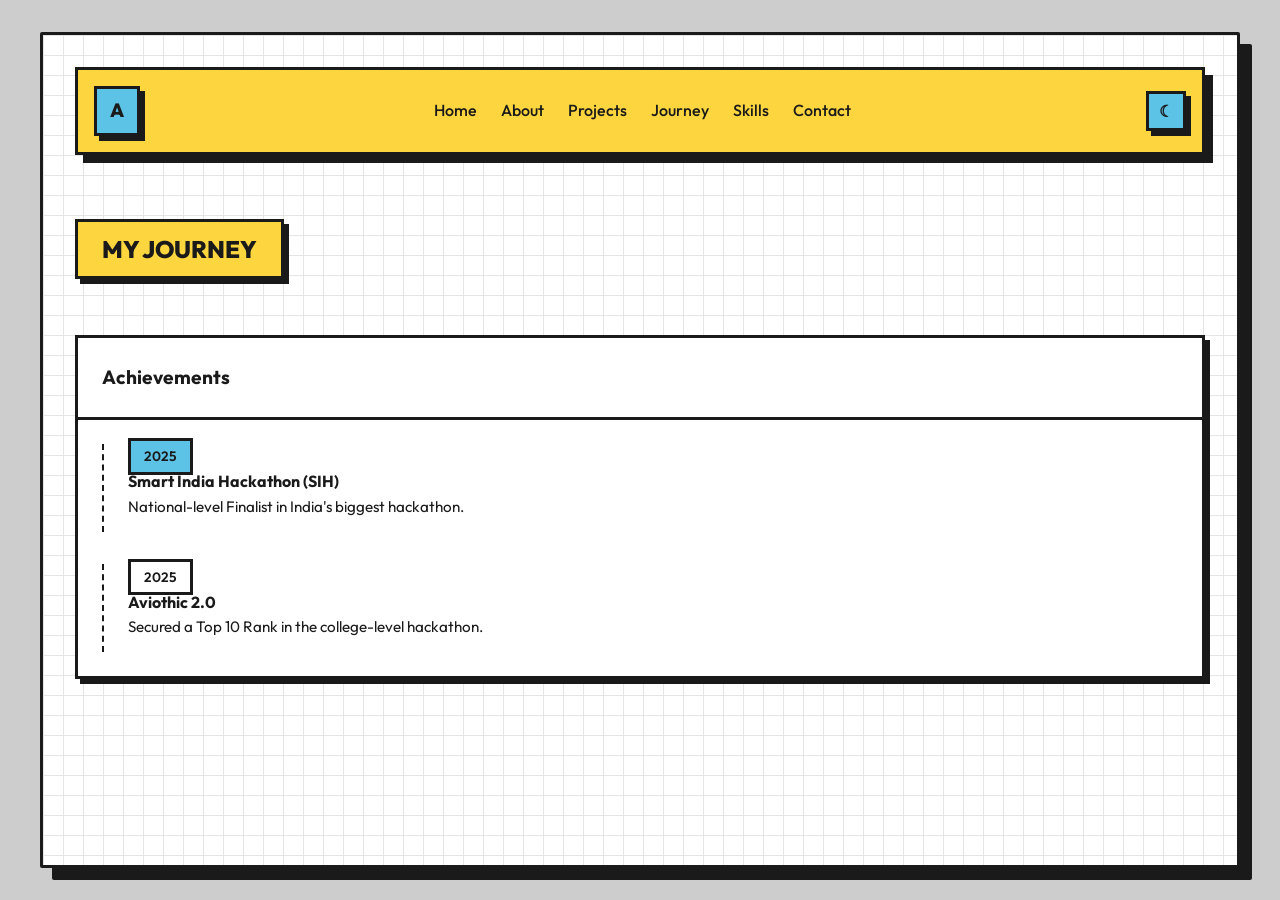
==== journey.html @ 4c85f86d "Update portfolio: EmailJS, journey layout, and CLI skills" ====
<!DOCTYPE html>
<html lang="en">

<head>
    <meta charset="UTF-8">
    <meta name="viewport" content="width=device-width, initial-scale=1.0">
    <title>Aman - My Journey</title>
    <!-- Google Fonts -->
    <link rel="preconnect" href="https://fonts.googleapis.com">
    <link rel="preconnect" href="https://fonts.gstatic.com" crossorigin>
    <link href="https://fonts.googleapis.com/css2?family=Caveat:wght@400..700&family=Outfit:wght@100..900&display=swap"
        rel="stylesheet">
    <link rel="stylesheet" href="style.css">
</head>

<body>
    <!-- Preloader -->
    <div id="preloader">
        <div class="loader-window brutalist-box box-shadow-main">
            <div class="loader-header">
                <span class="loader-title handwritten">Loading...</span>
                <div class="window-controls">
                    <span class="dot dot-red"></span>
                    <span class="dot dot-beige"></span>
                    <span class="dot dot-teal"></span>
                </div>
            </div>
            <div class="loader-body">
                <div class="progress-container brutalist-box">
                    <div class="progress-bar">
                        <div class="progress-segment"></div>
                        <div class="progress-segment"></div>
                        <div class="progress-segment"></div>
                        <div class="progress-segment"></div>
                        <div class="progress-segment"></div>
                        <div class="progress-segment"></div>
                        <div class="progress-segment"></div>
                        <div class="progress-segment"></div>
                        <div class="progress-segment"></div>
                        <div class="progress-segment"></div>
                    </div>
                </div>
            </div>
        </div>
    </div>

    <!-- Appears like a piece of paper on a desk -->
    <div class="desk-background">
        <div class="page-wrapper">
            <!-- Header -->
            <header class="site-header brutalist-box highlight-yellow">
                <a href="home.html" class="logo box-shadow-main action-btn btn-blue"
                    style="text-decoration: none; color: inherit;">A </a>
                <nav class="main-nav">
                    <a href="home.html#home">Home</a>
                    <a href="home.html#about">About</a>
                    <a href="projects.html">Projects</a>
                    <a href="journey.html">Journey</a>
                    <a href="home.html#skills">Skills</a>
                    <a href="contact.html">Contact</a>
                </nav>
                <div class="header-actions">
                    <button class="btn btn-icon btn-blue switch-theme box-shadow-main">☾</button>
                </div>
            </header>

            <!-- Journey Section -->
            <section id="journey-page" class="journey-page-section">
                <div class="section-title brutalist-box highlight-yellow box-shadow-main">MY JOURNEY</div>

                <div class="journey-container brutalist-box box-shadow-main" style="margin-top: 2rem; display: block;">
                    <!-- Timeline -->
                    <div class="timeline">
                        <div class="timeline-header border-bottom">
                            <h4>Achievements</h4>
                        </div>
                        <div class="timeline-items">

                            <div class="timeline-item">
                                <span class="badge brutalist-box highlight-blue">2025</span>
                                <h4>Smart India Hackathon (SIH)</h4>
                                <p>National-level Finalist in India's biggest hackathon.</p>
                            </div>
                            <div class="timeline-item">
                                <span class="badge brutalist-box highlight-pink">2025</span>
                                <h4>Aviothic 2.0</h4>
                                <p>Secured a Top 10 Rank in the college-level hackathon.</p>
                            </div>

                        </div>
                    </div>


                </div>
            </section>
        </div>
    </div>
    <script src="script.js"></script>
</body>

</html>
---- style.css ----
/* Base Variables & Reset */
:root {
    --bg-color: #ffffff;
    --text-color: #1a1a1a;
    --accent-yellow: #fcd53f;
    --accent-blue: #5cc2e6;
    --accent-pink: #f45b7a;
    --accent-green: #68d391;
    --border-color: #1a1a1a;
    --border-width: 3px;
    --box-shadow-offset: 5px;
    --grid-color: #e5e5e5;
    --window-beige: #e8e3d3;
    --window-teal: #40b3a2;
}

* {
    margin: 0;
    padding: 0;
    box-sizing: border-box;
}

body {
    font-family: "Outfit", sans-serif;
    background-color: #cdcdcd;
    /* Outer desk background */
    color: var(--text-color);
    line-height: 1.6;
}

body.dark-mode {
    --bg-color: #1a1a1a;
    --text-color: #f0f0f0;
    --border-color: #f0f0f0;
    --grid-color: #333333;
    background-color: #222222;
}

body.dark-mode .map-placeholder {
    background-color: #2a2a2a;
    background-image: repeating-linear-gradient(0deg, transparent, transparent 49px, #444 49px, #444 50px),
        repeating-linear-gradient(90deg, transparent, transparent 49px, #444 49px, #444 50px);
}

body.dark-mode .torn-paper-divider {
    background-color: #222222;
}

body.dark-mode .bg-light-blue {
    background-color: #283e4a !important;
}

.desk-background {
    padding: clamp(0.5rem, 3vw, 2rem);
    min-height: 100vh;
    display: flex;
    justify-content: center;
}

/* Page Wrapper */
.page-wrapper {
    background-color: var(--bg-color);
    background-image:
        linear-gradient(var(--grid-color) 1px, transparent 1px),
        linear-gradient(90deg, var(--grid-color) 1px, transparent 1px);
    background-size: 20px 20px;
    width: 100%;
    max-width: 1200px;
    border: var(--border-width) solid var(--border-color);
    box-shadow: 12px 12px 0 var(--border-color);
    padding: clamp(1rem, 4vw, 2rem);
    position: relative;
    /* Optional: paper slight rounding */
    border-radius: 2px;
}

/* Utility Classes */
.brutalist-box {
    border: var(--border-width) solid var(--border-color);
    background-color: var(--bg-color);
}

.box-shadow-main {
    box-shadow: var(--box-shadow-offset) var(--box-shadow-offset) 0 var(--border-color);
}

.highlight-yellow {
    background-color: var(--accent-yellow) !important;
}

.bg-light-blue {
    background-color: #a3d9f3 !important;
}

/* Buttons & Interactive Elements */
.btn {
    font-family: "Outfit", sans-serif;
    font-weight: 600;
    border: var(--border-width) solid var(--border-color);
    padding: 0.5rem 1rem;
    cursor: pointer;
    font-size: 1rem;
    transition: transform 0.1s, box-shadow 0.1s;
    background: var(--bg-color);
    color: var(--text-color);
}

.btn:active {
    transform: translate(2px, 2px);
    box-shadow: 3px 3px 0 var(--border-color);
}

.btn-blue {
    background-color: var(--accent-blue);
}

.btn-yellow {
    background-color: var(--accent-yellow);
}

.btn-green {
    background-color: var(--accent-green);
}

.btn-icon {
    padding: 0.5rem;
    display: flex;
    align-items: center;
    justify-content: center;
    width: 40px;
    height: 40px;
}

.logo {
    font-weight: 800;
    font-size: 1.2rem;
    padding: 0.4rem 0.8rem;
    border: var(--border-width) solid var(--border-color);
    background: var(--accent-blue);
    display: inline-block;
}

/* Header */
.site-header {
    display: flex;
    justify-content: space-between;
    align-items: center;
    padding: 1rem;
    margin-bottom: 4rem;
    box-shadow: 8px 8px 0 var(--border-color);
    position: relative;
    z-index: 1000;
}

.main-nav {
    display: flex;
    gap: 1.5rem;
}

.main-nav a {
    text-decoration: none;
    color: var(--text-color);
    font-weight: 500;
    font-size: 1rem;
    position: relative;
}

.main-nav a::after {
    content: '';
    position: absolute;
    width: 100%;
    height: 2px;
    bottom: -2px;
    left: 0;
    background-color: var(--text-color);
    transform: scaleX(0);
    transition: transform 0.2s ease-in-out;
}

.main-nav a:hover::after {
    transform: scaleX(1);
}

.header-actions {
    display: flex;
    align-items: center;
    gap: 1rem;
}

.creator-badge {
    padding: 0.5rem 1rem;
    font-weight: 600;
    font-size: 0.9rem;
    display: flex;
    align-items: center;
    gap: 0.5rem;
}

/* Hero Section */
.hero-section {
    display: grid;
    grid-template-columns: 1fr 1fr;
    gap: 4rem;
    align-items: center;
    margin-bottom: 4rem;
}

.greeting {
    font-size: clamp(1.2rem, 4vw, 1.5rem);
    color: var(--accent-blue);
    margin-bottom: 0.5rem;
}

.main-title {
    font-size: clamp(2.5rem, 8vw, 4rem);
    font-weight: 800;
    line-height: 1.1;
    margin-bottom: 1.5rem;
}

.hero-description {
    font-size: clamp(1rem, 3vw, 1.1rem);
    margin-bottom: 2.5rem;
    max-width: 90%;
}

.hero-actions {
    display: flex;
    align-items: center;
    gap: 2rem;
    margin-bottom: 3rem;
}

.btn-large {
    padding: 0.8rem 1.5rem;
    font-size: 1.1rem;
}

.coffee-link {
    display: flex;
    align-items: center;
    gap: 1rem;
    position: relative;
}

.handwritten {
    font-family: "Caveat", cursive;
    font-size: 1.8rem;
    transform: rotate(-5deg);
}

.coffee-icon {
    font-size: 2rem;
    border: 2px solid var(--border-color);
    border-radius: 50%;
    width: 60px;
    height: 60px;
    display: flex;
    align-items: center;
    justify-content: center;
    position: relative;
}

/* A simple drawn arrow using CSS */
.coffee-icon::before {
    content: "⤵";
    position: absolute;
    left: -35px;
    top: -15px;
    font-size: 1.5rem;
    transform: rotate(20deg);
}


.tech-badges {
    display: flex;
    flex-wrap: wrap;
    gap: 0.8rem;
}

.badge {
    padding: 0.4rem 0.8rem;
    font-size: 0.85rem;
    font-weight: 600;
}

/* Avatar Area */
.hero-image-wrapper {
    position: relative;
    padding: 2rem;
}

.avatar-container {
    width: 100%;
    aspect-ratio: 1;
    position: relative;
    display: flex;
    align-items: center;
    justify-content: center;
    margin: 0 auto;
}

.avatar-mockup {
    font-size: clamp(4rem, 15vw, 8rem);
}

.floating-badge {
    position: absolute;
    padding: 0.5rem;
    font-weight: bold;
    font-size: 1.2rem;
    z-index: 2;
}

.badge-top-left {
    top: -20px;
    left: -20px;
    transform: rotate(-10deg);
}

.badge-right {
    top: 50px;
    right: -30px;
    transform: rotate(15deg);
}

.badge-bottom-left {
    bottom: 50px;
    left: -30px;
    transform: rotate(-5deg);
}

.role-badge {
    position: absolute;
    bottom: -20px;
    right: 20px;
    padding: 0.5rem 1rem;
    font-weight: bold;
    font-size: 0.9rem;
    z-index: 2;
}

/* Torn paper effect placeholder */
.torn-paper-divider {
    height: 30px;
    background-color: #cdcdcd;
    /* Match outer bg to look like torn edge */
    width: calc(100% + 4rem);
    margin-left: -2rem;
    margin-right: -2rem;
    margin-top: 3rem;
    margin-bottom: 3rem;
    position: relative;
    border-top: var(--border-width) solid var(--border-color);
    box-shadow: inset 0 5px 5px rgba(0, 0, 0, 0.1);
}

/* Base Utility Additions */
.text-center {
    text-align: center;
}

.border-all {
    border: var(--border-width) solid var(--border-color);
}

.border-right {
    border-right: var(--border-width) solid var(--border-color);
}

.border-bottom {
    border-bottom: var(--border-width) solid var(--border-color);
}

.border-top-blue {
    border-top: 8px solid var(--accent-blue);
}

.border-top-yellow {
    border-top: 8px solid var(--accent-yellow);
}

.border-top-pink {
    border-top: 8px solid var(--accent-pink);
}

.border-top-green {
    border-top: 8px solid var(--accent-green);
}

.box-shadow-small {
    box-shadow: 3px 3px 0 var(--border-color);
}

.highlight {
    padding: 2px 5px;
    font-weight: 600;
    color: #1a1a1a;
}

.hl-yellow {
    background-color: var(--accent-yellow);
}

.hl-pink {
    background-color: var(--accent-pink);
}

.hl-blue {
    background-color: var(--accent-blue);
}

.hl-green {
    background-color: var(--accent-green);
}

.pt-2 {
    padding-top: 0.5rem;
}

.pt-4 {
    padding-top: 1.5rem;
}

.inline-block {
    display: inline-block;
}

/* Sections */
.section-title {
    display: inline-block;
    padding: 0.5rem 1.5rem;
    font-size: 1.5rem;
    font-weight: 800;
    margin-bottom: 1.5rem;
}

section {
    margin-bottom: 5rem;
}

/* About Section */
.about-content {
    padding: 2rem;
    font-size: 1.1rem;
    line-height: 1.8;
}

.about-content p {
    margin-bottom: 1.5rem;
}

.about-content p:last-child {
    margin-bottom: 0;
}

/* Journey Section */
.section-container {
    padding: 1rem;
    margin-bottom: 2rem;
}

.section-container .section-title {
    margin-bottom: 0;
    width: 100%;
    border: none;
    box-shadow: none;
    background: transparent;
}

.journey-container {
    display: grid;
    grid-template-columns: 1fr 1fr;
    background: var(--bg-color);
}

.timeline {
    padding: 0;
    background: var(--bg-color);
}

.timeline-header {
    padding: 1.5rem;
}

.timeline-header h4 {
    font-size: 1.2rem;
}

.timeline-items {
    padding: 1.5rem;
    display: flex;
    flex-direction: column;
    gap: 2rem;
}

.timeline-item {
    position: relative;
    padding-left: 1.5rem;
    border-left: 2px dashed var(--border-color);
}

.timeline-dot {
    position: absolute;
    left: -7px;
    top: 5px;
    width: 12px;
    height: 12px;
    background-color: var(--text-color);
    border-radius: 50%;
}

.timeline-item h5 {
    font-size: 1.1rem;
    margin-bottom: 0.2rem;
}

.timeline-date {
    display: block;
    font-size: 0.85rem;
    color: #555;
    margin-bottom: 0.8rem;
}

.timeline-item p {
    font-size: 0.95rem;
    margin-bottom: 0.8rem;
}

.timeline-location {
    font-size: 0.85rem;
    font-weight: 500;
    color: var(--accent-blue);
}

.map-placeholder {
    position: relative;
    background-color: #f0decc;
    /* Vintage map bg color */
    background-image: repeating-linear-gradient(0deg, transparent, transparent 49px, #ccc 49px, #ccc 50px),
        repeating-linear-gradient(90deg, transparent, transparent 49px, #ccc 49px, #ccc 50px);
    overflow: hidden;
}

.map-controls {
    position: absolute;
    top: 1rem;
    left: 1rem;
    display: flex;
    flex-direction: column;
    gap: 0.5rem;
    z-index: 10;
}

.map-home-control {
    position: absolute;
    top: 1rem;
    right: 1rem;
    z-index: 10;
}

.map-bg {
    width: 100%;
    height: 100%;
    position: relative;
}

.map-marker {
    position: absolute;
    display: flex;
    flex-direction: column;
    align-items: center;
    gap: 0.5rem;
}

.map-marker span {
    font-size: 0.7rem;
    padding: 0.2rem 0.5rem;
    background: var(--bg-color);
}

.marker-dot {
    font-size: 1.2rem;
    line-height: 1;
}

.marker-germany {
    top: 20%;
    left: 50%;
}

.marker-france {
    top: 35%;
    left: 40%;
}

.marker-albania {
    top: 55%;
    left: 65%;
}

.pirate-mockup {
    position: absolute;
    bottom: 0;
    left: 10%;
    font-size: 6rem;
    line-height: 1;
}

/* Skills Section */
.skills-grid {
    display: grid;
    grid-template-columns: repeat(2, 1fr);
    gap: 2rem;
    margin-bottom: 2rem;
}

.skills-grid-wide {
    display: grid;
    grid-template-columns: repeat(2, 1fr);
    gap: 2rem;
}

.skill-category {
    padding: 1.5rem;
}

.category-title {
    font-size: 1.1rem;
    margin-bottom: 1.5rem;
    display: flex;
    align-items: center;
    gap: 0.5rem;
    border-bottom: 2px solid var(--border-color);
    padding-bottom: 0.5rem;
}

.category-badges {
    display: flex;
    flex-wrap: wrap;
    gap: 0.8rem;
}

/* Footer CTA */
.bottom-cta {
    margin-top: 4rem;
    margin-bottom: 2rem;
}

.lazyfire-banner {
    padding: 1rem 2rem;
    font-size: 1.5rem;
    font-weight: 800;
    margin: 1rem 0;
}

/* Education & Languages */
.full-width-title {
    display: block;
    width: 100%;
}

.ed-lang-box {
    padding: 1.5rem;
    height: calc(100% - 4rem);
    /* accounting for title margin */
    display: flex;
    flex-direction: column;
}

.ed-title {
    font-size: 1.2rem;
    margin-bottom: 0.5rem;
}

.ed-subtitle {
    color: #555;
    margin-bottom: 1.5rem;
}

.highlight-blue {
    background-color: var(--accent-blue);
}

.ed-date {
    display: inline-block;
    align-self: flex-start;
}

.ed-location {
    margin-top: auto;
    font-size: 0.9rem;
    color: #555;
    font-weight: 500;
}

.lang-item {
    display: flex;
    justify-content: space-between;
    align-items: center;
    padding: 0.8rem 1rem;
    margin-bottom: 0.5rem;
}

.lang-item:last-child {
    margin-bottom: 0;
}

.lang-stars {
    display: flex;
    gap: 0.2rem;
}

.star {
    font-size: 0.8rem;
}

/* Contact / Sticky Notes */
.contact-subtitle {
    font-size: 1.2rem;
    font-weight: 600;
    margin-bottom: 3rem;
}

.sticky-notes-container {
    display: flex;
    justify-content: center;
    gap: 2rem;
    flex-wrap: wrap;
    margin-bottom: 2rem;
}

.sticky-note {
    width: 200px;
    height: 150px;
    display: flex;
    flex-direction: column;
    align-items: center;
    justify-content: center;
    text-decoration: none;
    color: var(--text-color);
    position: relative;
    border: var(--border-width) solid var(--border-color);
    transition: transform 0.2s;
    cursor: pointer;
}

.sticky-note:hover {
    transform: scale(1.05) rotate(0deg) !important;
}

.note-blue {
    background-color: var(--accent-blue);
    transform: rotate(-3deg);
}

.note-yellow {
    background-color: var(--accent-yellow);
    transform: rotate(1deg);
}

.note-pink {
    background-color: var(--accent-pink);
    transform: rotate(-2deg);
}

.tape {
    position: absolute;
    top: -10px;
    left: 50%;
    transform: translateX(-50%) rotate(-5deg);
    width: 60px;
    height: 20px;
    border: 2px solid var(--border-color);
    opacity: 0.8;
}

.note-icon {
    font-size: 2rem;
    font-weight: 800;
    margin-bottom: 0.5rem;
}

.sticky-note .handwritten {
    font-size: 1.5rem;
    transform: none;
    /* Override default handwritten rotation */
}

/* Responsive basics */
@media (max-width: 900px) {
    .hero-section {
        grid-template-columns: 1fr;
    }

    .journey-container {
        grid-template-columns: 1fr;
    }

    .timeline {
        border-right: none;
        border-bottom: var(--border-width) solid var(--border-color);
    }

    .map-placeholder {
        min-height: 400px;
    }

    .skills-grid {
        grid-template-columns: repeat(2, 1fr);
    }
}

/* Mobile Hamburger Button */
.hamburger-btn {
    display: none;
    background: none;
    border: none;
    cursor: pointer;
    z-index: 1001;
    padding: 0.5rem;
}

.hamburger-line {
    display: block;
    width: 30px;
    height: 4px;
    background-color: var(--text-color);
    margin: 6px 0;
    transition: 0.4s;
    border: 1px solid var(--border-color);
}

@media (max-width: 768px) {

    .skills-grid,
    .skills-grid-wide {
        grid-template-columns: 1fr;
    }

    /* Override previous stacked header */
    .site-header {
        flex-direction: row;
        justify-content: space-between;
        align-items: center;
        margin-bottom: 3rem;
    }

    .hamburger-btn {
        display: block;
    }

    .main-nav {
        display: none;
    }

    .header-actions {
        display: none;
    }

    /* Open Navigation Overlay State */
    .site-header.nav-open {
        position: fixed;
        top: 0;
        left: 0;
        width: 100vw;
        height: 100vh;
        background-color: var(--accent-yellow) !important;
        flex-direction: column;
        justify-content: center;
        align-items: center;
        margin: 0;
        box-shadow: none;
        padding: 2rem;
        z-index: 9999;
    }

    .site-header.nav-open .logo {
        position: absolute;
        top: 2rem;
        left: 50%;
        transform: translateX(-50%);
        padding: 0.8rem 1.2rem;
        font-size: 2.5rem;
        font-weight: 900;
        border: 4px solid var(--text-color);
        box-shadow: 6px 6px 0 var(--text-color);
        background-color: var(--accent-blue) !important;
        color: var(--text-color);
    }

    .site-header.nav-open .hamburger-btn {
        position: absolute;
        top: 2rem;
        right: 2rem;
        background-color: white;
        border: 4px solid var(--text-color);
        box-shadow: 6px 6px 0 var(--text-color);
        padding: 0.5rem;
        width: 60px;
        height: 60px;
        display: flex;
        align-items: center;
        justify-content: center;
    }

    /* Change hamburger to a solid brutalist X */
    .site-header.nav-open .hamburger-line {
        background-color: var(--text-color);
        border: none;
        height: 6px;
        width: 40px;
        margin: 0;
        position: absolute;
    }

    .site-header.nav-open .hamburger-line:nth-child(1) {
        transform: rotate(45deg);
    }
    .site-header.nav-open .hamburger-line:nth-child(2) {
        opacity: 0;
    }
    .site-header.nav-open .hamburger-line:nth-child(3) {
        transform: rotate(-45deg);
    }

    .site-header.nav-open .main-nav {
        display: flex;
        flex-wrap: wrap;
        width: 100%;
        max-width: 500px;
        flex-direction: row;
        justify-content: center;
        gap: 1.5rem 2rem;
        margin-top: 0;
    }

    .site-header.nav-open .main-nav a {
        font-size: 2rem;
        font-weight: 800;
        color: white;
        /* White text with black outline effect to match mockup */
        -webkit-text-stroke: 1.5px var(--text-color);
        text-shadow: 2px 2px 0 var(--text-color);
        letter-spacing: 1px;
    }

    .site-header.nav-open .main-nav a::after {
        display: none; /* Remove bottom underline effect on mobile */
    }

    .site-header.nav-open .header-actions {
        display: flex;
        position: absolute;
        bottom: 3rem;
        left: 50%;
        transform: translateX(-50%);
    }

    .site-header.nav-open .switch-theme {
        font-size: 2rem;
        display: flex;
        align-items: center;
        justify-content: center;
        width: 70px;
        height: 70px;
        padding: 0;
        background-color: var(--accent-blue) !important;
        color: white;
        border: 4px solid var(--text-color);
        box-shadow: 6px 6px 0 var(--text-color);
    }

    .hero-actions {
        flex-direction: column;
        align-items: center;
        width: 100%;
        gap: 1rem;
    }
}
/* Contact Page Specific Styles */
.contact-page-section {
    margin-bottom: 2rem;
}

.contact-info {
    display: flex;
    flex-direction: column;
}

.contact-form-wrapper {
    display: flex;
    flex-direction: column;
}

.brutalist-form {
    display: flex;
    flex-direction: column;
    gap: 1.5rem;
}

.form-group {
    display: flex;
    flex-direction: column;
    gap: 0.5rem;
}

.form-label {
    font-weight: 700;
    font-size: 1.1rem;
}

.form-label span {
    color: var(--accent-pink);
}

.brutalist-input {
    font-family: "Outfit", sans-serif;
    font-size: 1rem;
    padding: 0.8rem;
    border: var(--border-width) solid var(--border-color);
    background-color: var(--bg-color);
    color: var(--text-color);
    outline: none;
    transition: box-shadow 0.2s, transform 0.2s;
}

.brutalist-input:focus {
    box-shadow: 5px 5px 0 var(--accent-pink);
    transform: translate(-2px, -2px);
}

/* Make sure textareas resize vertically only */
textarea.brutalist-input {
    resize: vertical;
    min-height: 120px;
}

@media (max-width: 768px) {
    .contact-container > div {
        grid-template-columns: 1fr !important;
        gap: 2rem !important;
    }
}

/* Preloader Styles */
#preloader {
    position: fixed;
    top: 0;
    left: 0;
    width: 100%;
    height: 100%;
    background-color: #cdcdcd; /* Match outer desk bg */
    display: flex;
    justify-content: center;
    align-items: center;
    z-index: 9999;
    transition: opacity 0.5s ease, visibility 0.5s;
}

#preloader.loaded {
    opacity: 0;
    visibility: hidden;
}

.loader-window {
    width: 90%;
    max-width: 500px;
    background-color: var(--window-beige);
    border: var(--border-width) solid var(--border-color);
    overflow: hidden;
    background-image:
        linear-gradient(rgba(0,0,0,0.05) 1px, transparent 1px),
        linear-gradient(90deg, rgba(0,0,0,0.05) 1px, transparent 1px);
    background-size: 15px 15px;
}

.loader-header {
    background-color: var(--accent-yellow);
    border-bottom: var(--border-width) solid var(--border-color);
    padding: 10px 15px;
    display: flex;
    justify-content: space-between;
    align-items: center;
}

.loader-title {
    font-size: 1.5rem;
    font-weight: 800;
}

.window-controls {
    display: flex;
    gap: 8px;
}

.dot {
    width: 15px;
    height: 15px;
    border-radius: 50%;
    border: 2px solid var(--border-color);
}

.dot-red { background-color: var(--accent-pink); }
.dot-beige { background-color: var(--window-beige); }
.dot-teal { background-color: var(--window-teal); }

.loader-body {
    padding: 30px 20px;
}

.progress-container {
    padding: 8px;
    background-color: var(--bg-color);
}

.progress-bar {
    width: 100%;
    height: 40px;
    background-color: var(--accent-pink);
    border: 2px solid var(--border-color);
    display: flex;
    gap: 0;
    overflow: hidden;
    position: relative;
}

.progress-segment {
    min-width: 10%;
    height: 100%;
    border-right: 2px solid var(--border-color);
    background-color: var(--window-beige);
    animation: loading-segments 2s infinite linear;
}

@keyframes loading-segments {
    0% { transform: translateX(-100%); }
    100% { transform: translateX(1000%); }
}

/* Custom animation to match the "filling" effect */
.progress-bar::after {
    content: '';
    position: absolute;
    top: 0;
    left: 0;
    height: 100%;
    width: 0;
    background-color: transparent;
    animation: fill-bar 3s infinite linear;
}

@keyframes fill-bar {
    0% { width: 0; }
    100% { width: 100%; }
}

/* Background Utilities */
.bg-pink { background-color: var(--accent-pink) !important; }
.bg-green { background-color: var(--accent-green) !important; }
.bg-yellow { background-color: var(--accent-yellow) !important; }

/* Projects Section */
.projects-grid {
    display: grid;
    grid-template-columns: repeat(auto-fit, minmax(300px, 1fr));
    gap: 2.5rem;
    margin-top: 2rem;
}

.project-card {
    display: flex;
    flex-direction: column;
    height: 100%;
    transition: transform 0.2s ease, box-shadow 0.2s ease;
}

.project-card:hover {
    transform: translate(-3px, -3px);
    box-shadow: 8px 8px 0 var(--border-color);
}

.project-image-placeholder {
    height: 180px;
    display: flex;
    align-items: center;
    justify-content: center;
    overflow: hidden;
}

.project-image-placeholder .handwritten {
    font-size: 1.5rem;
    opacity: 0.7;
}

.project-info {
    padding: 1.5rem;
    display: flex;
    flex-direction: column;
    flex-grow: 1;
}

.project-title {
    font-size: 1.4rem;
    font-weight: 800;
    margin-bottom: 0.8rem;
}

.project-description {
    font-size: 0.95rem;
    margin-bottom: 1.5rem;
    flex-grow: 1;
}

.project-tech {
    display: flex;
    flex-wrap: wrap;
    gap: 0.5rem;
    margin-bottom: 1.5rem;
}

.project-links {
    display: flex;
    gap: 1rem;
}

.project-links .btn {
    flex: 1;
    text-align: center;
    padding: 0.6rem 0;
    font-size: 0.9rem;
    text-decoration: none;
    display: inline-block;
}

@media (max-width: 600px) {
    .projects-grid {
        grid-template-columns: 1fr;
    }
}

/* Terminal Section Styles */
.terminal-window {
    background-color: #0c0c0c;
    color: #00ff00;
    font-family: 'Courier New', Courier, monospace;
    padding: 0;
    overflow: hidden;
    border: 3px solid var(--border-color);
}
.terminal-header {
    background-color: #333;
    padding: 0.5rem 1rem;
    display: flex;
    justify-content: space-between;
    align-items: center;
    border-bottom: 2px solid var(--border-color);
}
.terminal-title { font-size: 0.9rem; color: #fff; }
.terminal-output {
    padding: 1rem;
    height: 400px;
    overflow-y: auto;
    overflow-x: auto;
    font-size: 1rem;
    line-height: 1.4;
}
.terminal-input-line {
    padding: 0.5rem 1rem;
    display: flex;
    align-items: center;
    gap: 0.5rem;
    background-color: #0c0c0c;
    border-top: 1px solid #333;
}
.terminal-input {
    background: transparent;
    border: none;
    color: #00ff00;
    font-family: inherit;
    font-size: inherit;
    flex-grow: 1;
    outline: none;
}
.prompt { color: var(--accent-blue); font-weight: bold; }

body.dark-mode .terminal-window {
    border-color: var(--accent-green);
}

/* Terminal Neofetch Responsiveness */
.neofetch-container {
    display: flex;
    gap: 1.5rem;
    align-items: flex-start;
    line-height: 1.1;
}

@media (max-width: 768px) {
    .neofetch-container {
        flex-direction: column;
        align-items: center;
    }
}

@keyframes pulse {
    0% { opacity: 1; }
    50% { opacity: 0.5; }
    100% { opacity: 1; }
}
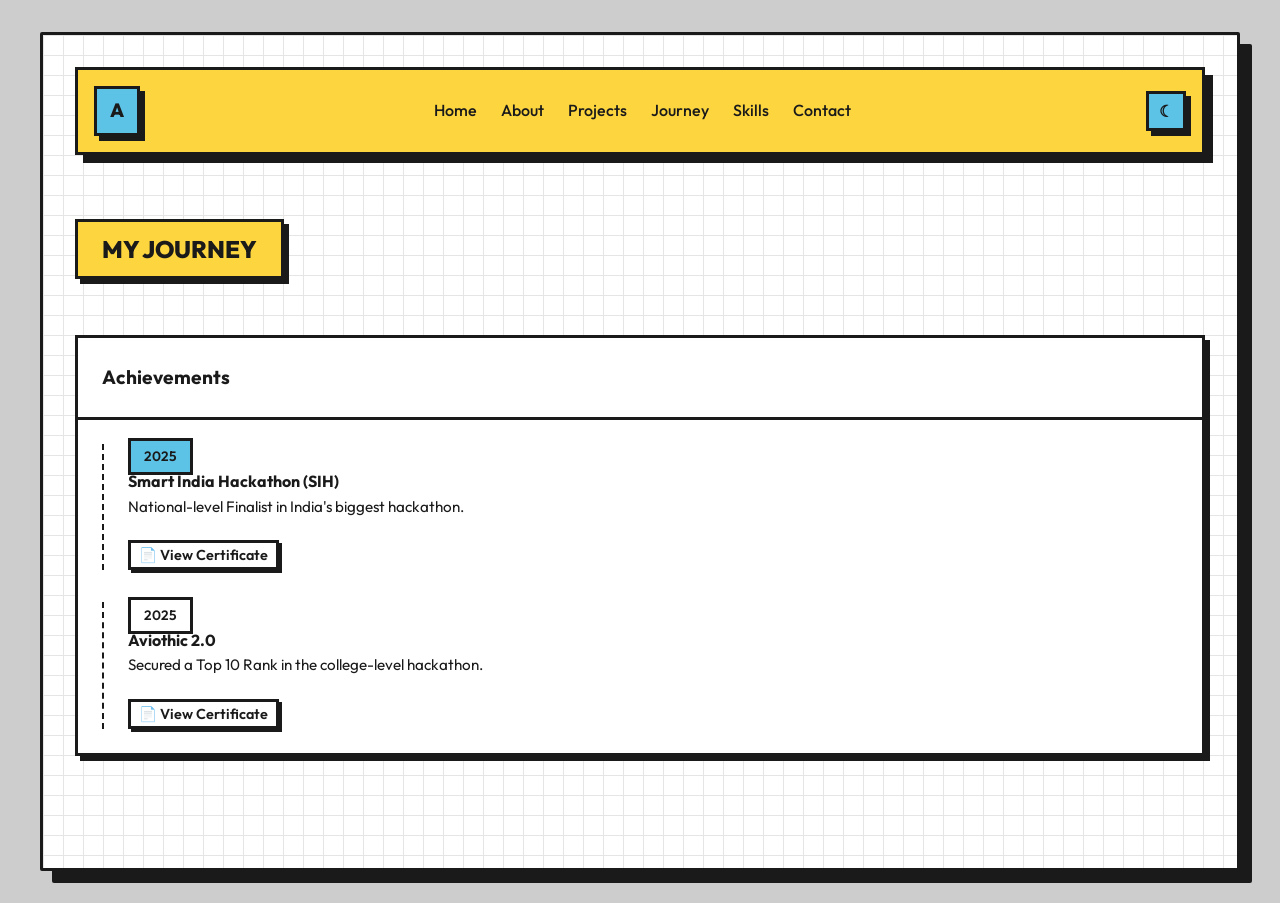
==== commit f97b1405: "Add certificate images, modal preview, and fix dark mode visibility" ====
--- a/journey.html
+++ b/journey.html
@@ -80,11 +80,13 @@
                                 <span class="badge brutalist-box highlight-blue">2025</span>
                                 <h4>Smart India Hackathon (SIH)</h4>
                                 <p>National-level Finalist in India's biggest hackathon.</p>
+                                <button onclick="openCertModal('source/SIH.jpg')" class="btn box-shadow-small" style="padding: 0.2rem 0.5rem; font-size: 0.9rem; margin-top: 0.5rem; display: inline-block; background-color: var(--bg-color); color: var(--text-color); cursor: pointer;">📄 View Certificate</button>
                             </div>
                             <div class="timeline-item">
                                 <span class="badge brutalist-box highlight-pink">2025</span>
                                 <h4>Aviothic 2.0</h4>
                                 <p>Secured a Top 10 Rank in the college-level hackathon.</p>
+                                <button onclick="openCertModal('source/Aviothic2.0.jpg')" class="btn box-shadow-small" style="padding: 0.2rem 0.5rem; font-size: 0.9rem; margin-top: 0.5rem; display: inline-block; background-color: var(--bg-color); color: var(--text-color); cursor: pointer;">📄 View Certificate</button>
                             </div>
 
                         </div>
@@ -95,6 +97,20 @@
             </section>
         </div>
     </div>
+
+    <!-- Certificate Modal -->
+    <div id="certModal" class="cert-modal" onclick="closeCertModal()">
+        <div class="cert-modal-content brutalist-box box-shadow-main" onclick="event.stopPropagation()">
+            <div class="cert-modal-header border-bottom">
+                <h4>Certificate Preview</h4>
+                <button class="btn highlight-pink box-shadow-small" onclick="closeCertModal()">X</button>
+            </div>
+            <div class="cert-modal-body">
+                <img id="certImage" src="" alt="Certificate Preview">
+            </div>
+        </div>
+    </div>
+
     <script src="script.js"></script>
 </body>
 
--- a/style.css
+++ b/style.css
@@ -1308,3 +1308,6 @@
     50% { opacity: 0.5; }
     100% { opacity: 1; }
 }
+
+/* Certificate Modal Styles */
+.cert-modal { display: none; position: fixed; top: 0; left: 0; width: 100%; height: 100%; background-color: rgba(0,0,0,0.8); z-index: 9999; align-items: center; justify-content: center; padding: 1rem; } .cert-modal.active { display: flex; } .cert-modal-content { background-color: var(--bg-color); width: 100%; max-width: 800px; max-height: 90vh; display: flex; flex-direction: column; border: 4px solid var(--text-color); } .cert-modal-header { display: flex; justify-content: space-between; align-items: center; padding: 1rem; background-color: var(--accent-yellow); border-bottom: 4px solid var(--text-color); } .cert-modal-header h4 { margin: 0; color: var(--text-color); } .cert-modal-header button { padding: 0.2rem 0.5rem; font-size: 1rem; cursor: pointer; } .cert-modal-body { padding: 1rem; overflow-y: auto; display: flex; justify-content: center; align-items: center; background-color: var(--card-bg); } .cert-modal-body img { max-width: 100%; max-height: 70vh; object-fit: contain; border: 4px solid var(--text-color); }
